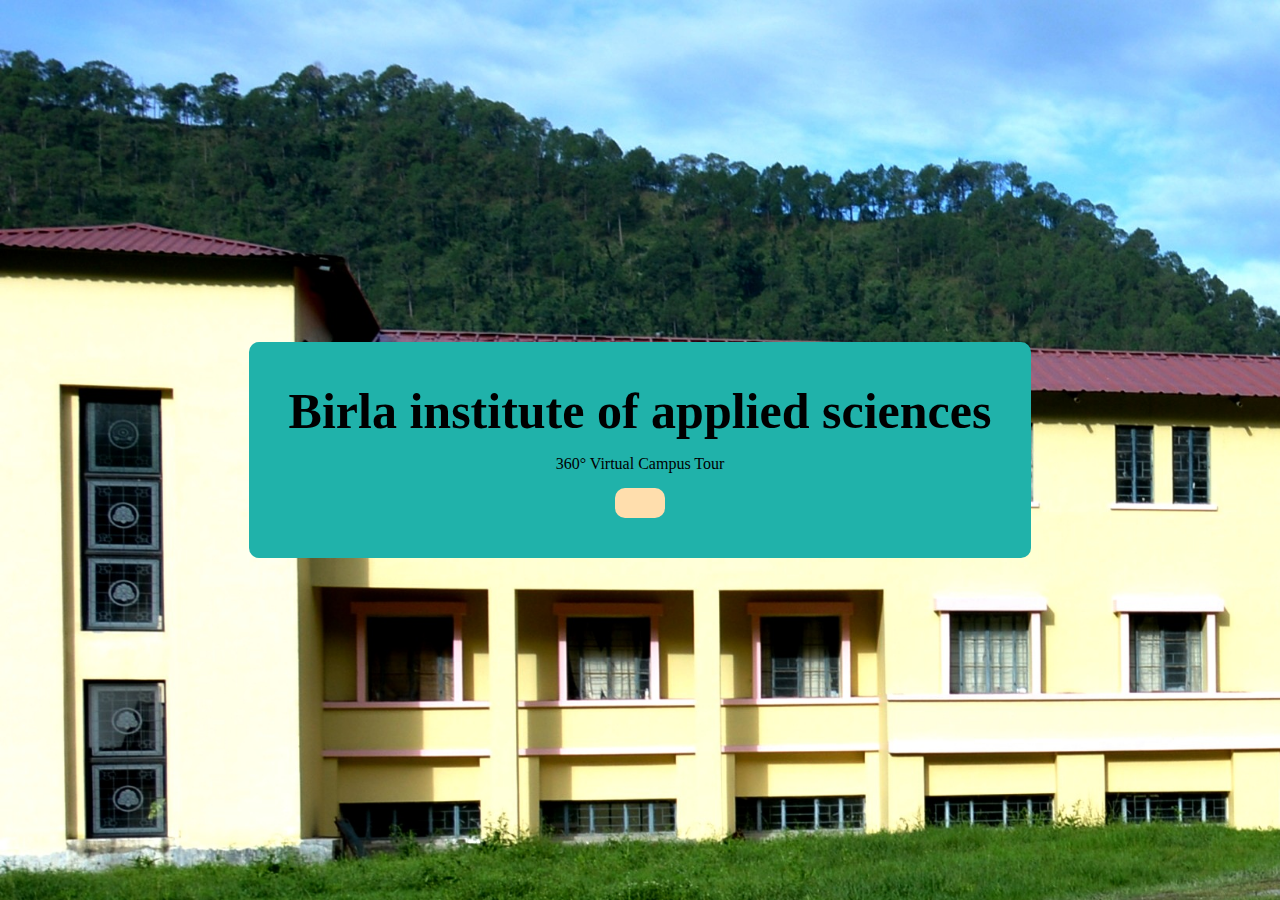
==== index.html @ 300da533 "add html css skeleton" ====
<!DOCTYPE html>
<html lang="en">
<head>
    <meta charset="UTF-8">
    <meta name="viewport" content="width=device-width, initial-scale=1.0">
    <title>Virtual Campus Tour</title>
  <link rel="stylesheet" href="style.css">
</head>
<body>
    <div class="container">
    <h1>Birla institute of applied sciences</h1>
    <p>360° Virtual Campus Tour</p>
    <button class="btn" id="btn">
      

    </button>
    </div>
    <script src="./script.js"></script>
</body>
</html>
---- style.css ----
@import url('https://fonts.googleapis.com/css2?family=Roboto:ital,wght@0,100..900;1,100..900&display=swap');
* {
    padding: 0;
    margin: 0;
    box-sizing: border-box;
}
html, body {
    height: 100%;
    width: 100%;
}

body{
     width: 100vw;
     height: 100vh;
     background-image: url(./Bias.jpeg);
     background-size: cover;
     background-repeat: no-repeat;
     background-attachment: fixed; 
     display: flex;
     align-items: center;
     justify-content: center;
     color:black;
     font-family: "ROBOTO" sans-serif;
}
.container{
    background-color:lightseagreen;
    padding: 40px;
    border-radius: 10px;
    display: flex;
    align-items: center;
    justify-content: center;
    flex-direction: column;
    gap: 15px;
}
.container h1{
    font-size: 50px;
    font-weight: 900;
  
}
 button{
    padding: 15px 25px;
    border-radius: 10px;
    border: none;
    background-color: navajowhite;
    color:black;
    font-size: 20px;
 }
 button:hover{
    background-color:plum;
 }
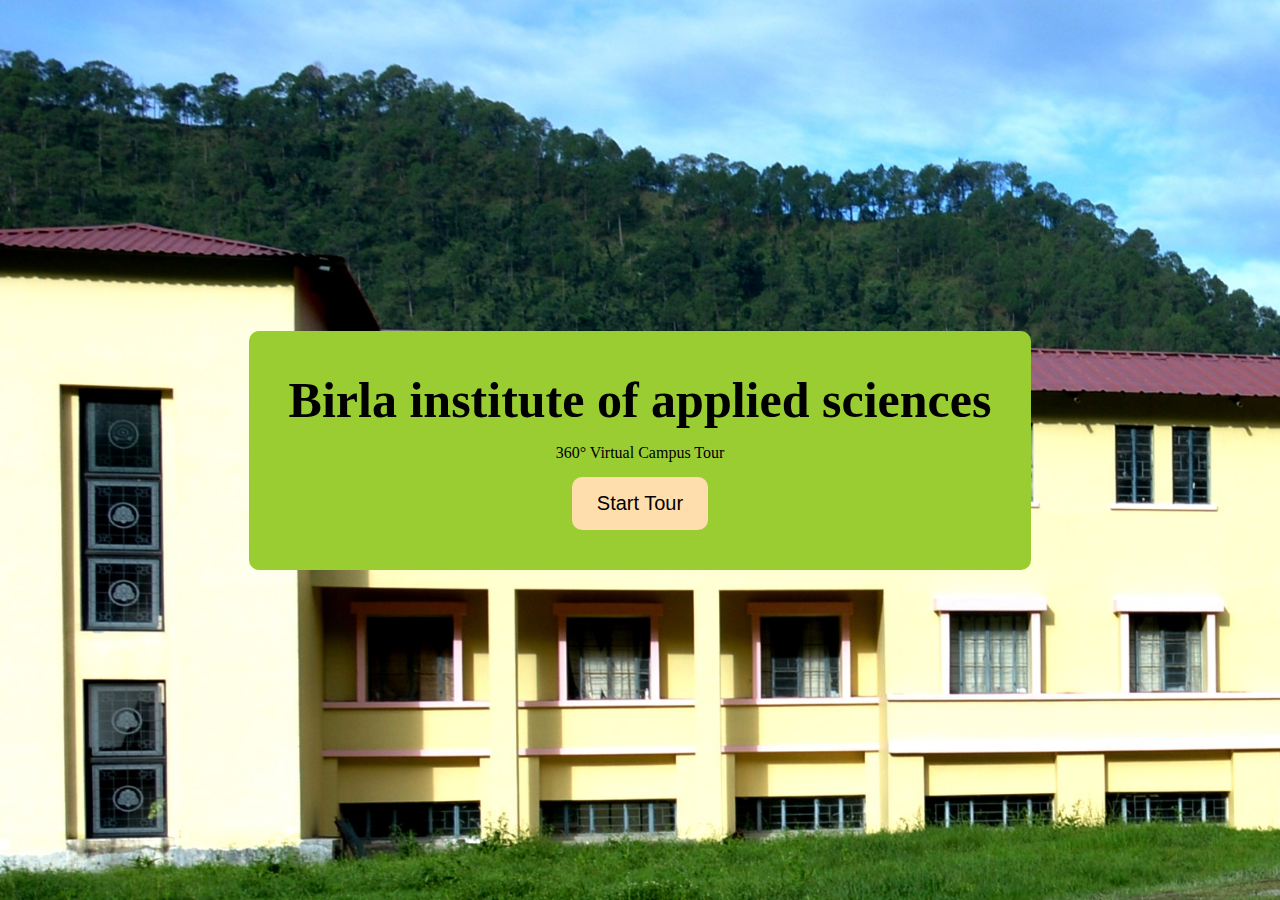
==== commit b2ecf5e6: "refined folder skeleton" ====
--- a/index.html
+++ b/index.html
@@ -11,6 +11,7 @@
     <h1>Birla institute of applied sciences</h1>
     <p>360° Virtual Campus Tour</p>
     <button class="btn" id="btn">
+    Start Tour
       
 
     </button>
--- a/style.css
+++ b/style.css
@@ -12,7 +12,7 @@
 body{
      width: 100vw;
      height: 100vh;
-     background-image: url(./Bias.jpeg);
+     background-image: url(./resources/Bias.jpeg);
      background-size: cover;
      background-repeat: no-repeat;
      background-attachment: fixed; 
@@ -23,7 +23,7 @@
      font-family: "ROBOTO" sans-serif;
 }
 .container{
-    background-color:lightseagreen;
+    background-color:yellowgreen;
     padding: 40px;
     border-radius: 10px;
     display: flex;
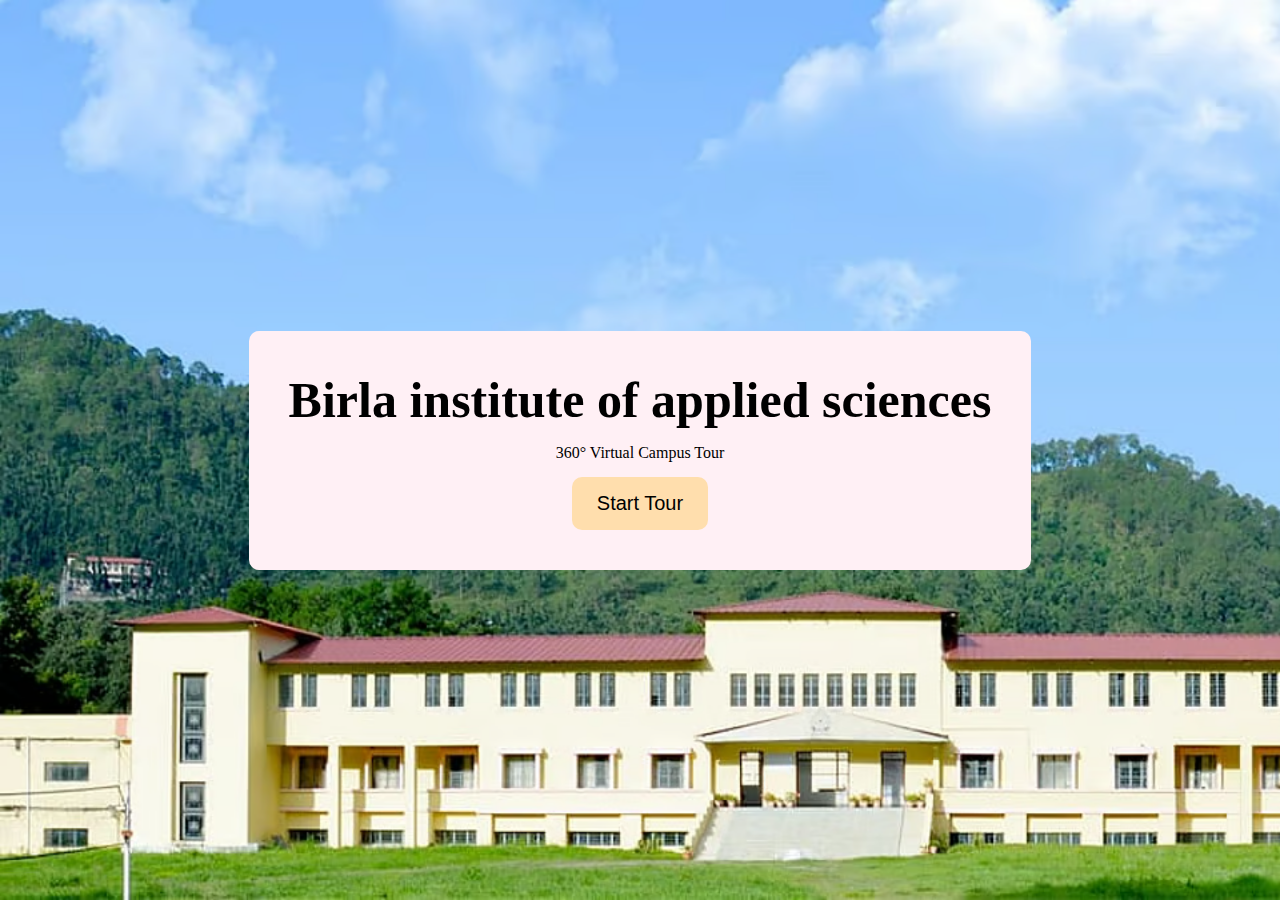
==== commit 9f86f886: "refined folder structure with images" ====
--- a/index.html
+++ b/index.html
@@ -4,7 +4,7 @@
     <meta charset="UTF-8">
     <meta name="viewport" content="width=device-width, initial-scale=1.0">
     <title>Virtual Campus Tour</title>
-  <link rel="stylesheet" href="style.css">
+  <link rel="stylesheet" href="./resources/css/index.css">
 </head>
 <body>
     <div class="container">
--- a/resources/css/index.css
+++ b/resources/css/index.css
@@ -0,0 +1,52 @@
+@import url('https://fonts.googleapis.com/css2?family=Roboto:ital,wght@0,100..900;1,100..900&display=swap');
+* {
+    padding: 0;
+    margin: 0;
+    box-sizing: border-box;
+}
+html, body {
+    height: 100%;
+    width: 100%;
+}
+
+body{
+     width: 100vw;
+     height: 100vh;
+     background-image: url(../images/college-1.avif);
+     background-size: cover;
+     background-repeat: no-repeat;
+     background-attachment: fixed; 
+     display: flex;
+     align-items: center;
+     justify-content: center;
+     color:black;
+     font-family: "ROBOTO" sans-serif;
+}
+.container{
+    background-color:lavenderblush; 
+    box-shadow:0cqmin;
+    padding: 40px;
+    border-radius: 10px;
+    display: flex;
+    align-items: center;
+    justify-content: center;
+    flex-direction: column;
+    gap: 15px;
+}
+.container h1{
+    font-size: 50px;
+    font-weight: 900;
+  
+}
+button{
+    padding: 15px 25px;
+    border-radius: 10px;
+    border: none;
+    background-color: navajowhite;
+    color:black;
+    font-size: 20px;
+ }
+ button:hover{
+    background-color:plum;
+ }
+ 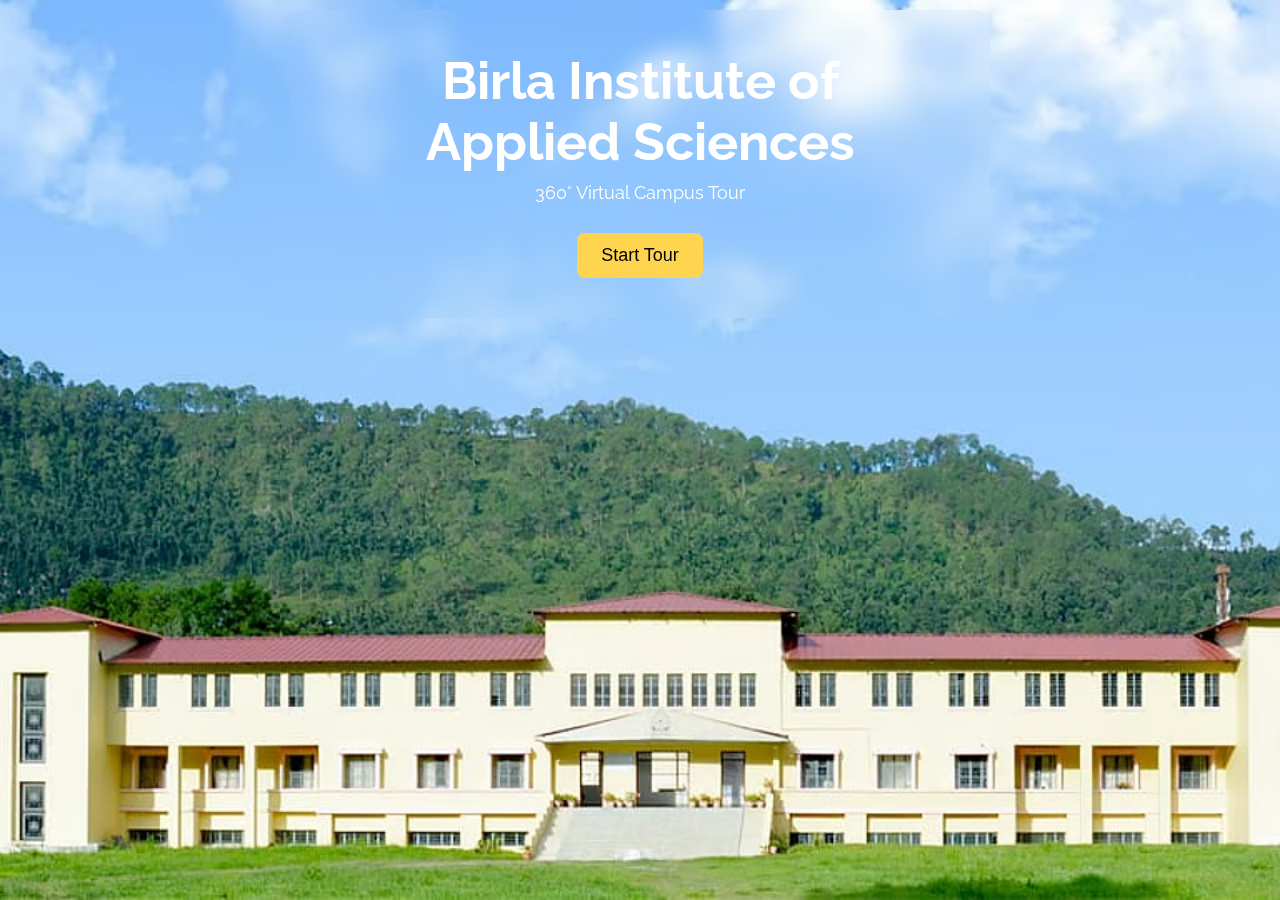
==== commit 4f9036ba: "tour page opens" ====
--- a/index.html
+++ b/index.html
@@ -5,16 +5,16 @@
     <meta name="viewport" content="width=device-width, initial-scale=1.0">
     <title>Virtual Campus Tour</title>
   <link rel="stylesheet" href="./resources/css/index.css">
+  <link href="https://fonts.googleapis.com/css2?family=Raleway:wght@300;400;600;800&display=swap" rel="stylesheet">
+
 </head>
 <body>
     <div class="container">
-    <h1>Birla institute of applied sciences</h1>
+    <h1>Birla Institute of Applied Sciences</h1>
     <p>360° Virtual Campus Tour</p>
-    <button class="btn" id="btn">
-    Start Tour
-      
-
-    </button>
+    <a href="./tour.html">
+    <button class="btn" id="btn"> Start Tour</button>
+  </a>
     </div>
     <script src="./script.js"></script>
 </body>
--- a/resources/css/index.css
+++ b/resources/css/index.css
@@ -1,52 +1,83 @@
-@import url('https://fonts.googleapis.com/css2?family=Roboto:ital,wght@0,100..900;1,100..900&display=swap');
+@import url('https://fonts.googleapis.com/css2?family=Raleway:wght@400;700&display=swap');
 * {
-    padding: 0;
-    margin: 0;
-    box-sizing: border-box;
-}
-html, body {
-    height: 100%;
-    width: 100%;
+  margin: 0;
+  padding: 0;
+  box-sizing: border-box;
 }
 
-body{
-     width: 100vw;
-     height: 100vh;
-     background-image: url(../images/college-1.avif);
-     background-size: cover;
-     background-repeat: no-repeat;
-     background-attachment: fixed; 
-     display: flex;
-     align-items: center;
-     justify-content: center;
-     color:black;
-     font-family: "ROBOTO" sans-serif;
+body, html {
+  height: 100%;
+  font-family: 'Raleway', sans-serif;
 }
-.container{
-    background-color:lavenderblush; 
-    box-shadow:0cqmin;
-    padding: 40px;
-    border-radius: 10px;
-    display: flex;
-    align-items: center;
-    justify-content: center;
-    flex-direction: column;
-    gap: 15px;
+
+body {
+  background-image: url('../images/college-1.avif');
+  background-size: cover;
+  background-repeat: no-repeat;
+  background-position: center;
+  background-attachment: fixed;
+  display: flex;
+  align-items: flex-start;
+  justify-content: center;
+  padding-top: 10px;
+
+  position: relative;
+  color: #fff;
 }
-.container h1{
-    font-size: 50px;
-    font-weight: 900;
-  
+
+.overlay {
+  position: absolute;
+  width: 100%;
+  height: 100%;
+  background-color: rgba(0, 0, 0, 0.4);
+  z-index: 0;
 }
-button{
-    padding: 15px 25px;
-    border-radius: 10px;
-    border: none;
-    background-color: navajowhite;
-    color:black;
-    font-size: 20px;
- }
- button:hover{
-    background-color:plum;
- }
- +
+.container {
+  position: relative;
+  z-index: 1;
+  background-color: rgba(255, 255, 255, 0.1);
+  padding: 40px 60px;
+  border-radius: 15px;
+  backdrop-filter: blur(10px);
+  text-align: center;
+  color: white;
+  max-width: 700px;
+  box-shadow: 0 8px 30px rgba(0, 0, 0, 0.5);
+  background-color: transparent;  
+  background-image: none;  
+  box-shadow: none;
+}
+
+.logo {
+  width: 100px;
+  margin-bottom: 20px;
+  border-radius: 50%;
+  box-shadow: 0 4px 12px rgba(0, 0, 0, 0.3);
+}
+
+.container h1 {
+  font-size: 52px;
+  font-weight: 700;
+  margin-bottom: 10px;
+}
+
+.container p {
+  font-size: 18px;
+  margin-bottom: 30px;
+}
+
+.btn {
+  padding: 12px 24px;
+  border-radius: 8px;
+  background-color: #ffd54f;
+  border: none;
+  font-size: 18px;
+  cursor: pointer;
+  transition: all 0.3s ease;
+}
+
+.btn:hover {
+  background-color: #ffb300;
+  transform: scale(1.05);
+}
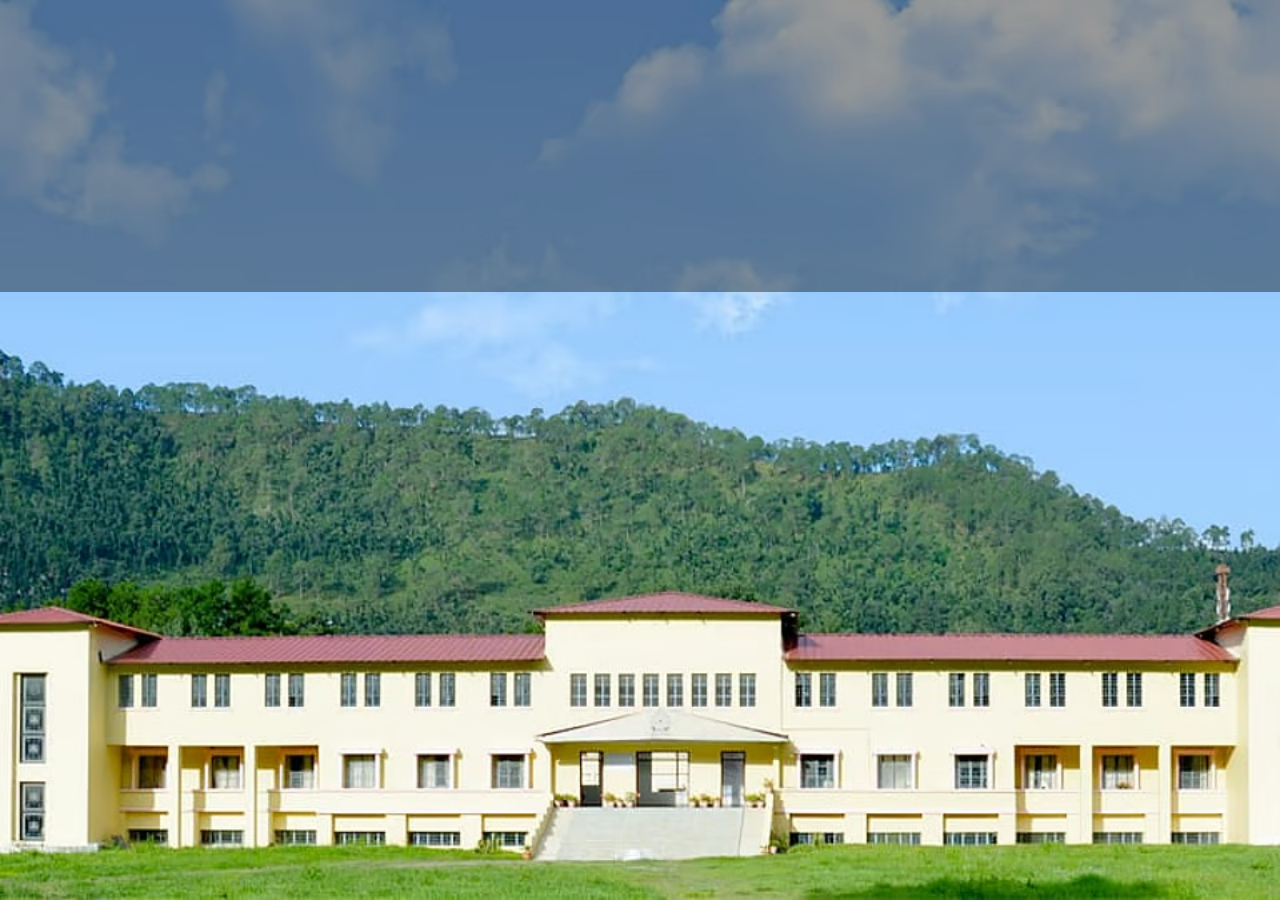
==== commit aa99f173: "added birla logo" ====
--- a/index.html
+++ b/index.html
@@ -1,21 +1,20 @@
 <!DOCTYPE html>
 <html lang="en">
 <head>
-    <meta charset="UTF-8">
-    <meta name="viewport" content="width=device-width, initial-scale=1.0">
-    <title>Virtual Campus Tour</title>
-  <link rel="stylesheet" href="./resources/css/index.css">
-  <link href="https://fonts.googleapis.com/css2?family=Raleway:wght@300;400;600;800&display=swap" rel="stylesheet">
-
+  <meta charset="UTF-8" />
+  <meta name="viewport" content="width=device-width, initial-scale=1.0" />
+  <title>Virtual Campus Tour</title>
+  <link rel="stylesheet" href="./resources/css/index.css" />
+  <link href="https://fonts.googleapis.com/css2?family=Raleway:wght@300;400;600;800&display=swap" rel="stylesheet" />
 </head>
 <body>
-    <div class="container">
+  <div class="overlay"></div>
+  <div class="container">
     <h1>Birla Institute of Applied Sciences</h1>
     <p>360° Virtual Campus Tour</p>
     <a href="./tour.html">
-    <button class="btn" id="btn"> Start Tour</button>
-  </a>
-    </div>
-    <script src="./script.js"></script>
+      <button class="btn">Start Tour</button>
+    </a>
+  </div>
 </body>
-</html>+</html>
--- a/resources/css/index.css
+++ b/resources/css/index.css
@@ -1,13 +1,15 @@
 @import url('https://fonts.googleapis.com/css2?family=Raleway:wght@400;700&display=swap');
+
 * {
   margin: 0;
   padding: 0;
   box-sizing: border-box;
 }
 
-body, html {
-  height: 100%;
-  font-family: 'Raleway', sans-serif;
+html, body {
+  height: 1000%
+  font-family 'Raleway', sans-serif;
+  overflow: hidden;
 }
 
 body {
@@ -17,67 +19,83 @@
   background-position: center;
   background-attachment: fixed;
   display: flex;
-  align-items: flex-start;
   justify-content: center;
-  padding-top: 10px;
-
+  align-items: center;
+  color: #fff;
   position: relative;
-  color: #fff;
 }
 
 .overlay {
   position: absolute;
   width: 100%;
   height: 100%;
-  background-color: rgba(0, 0, 0, 0.4);
+  background: rgba(0, 0, 0, 0.4);
   z-index: 0;
 }
 
+/* Container animation */
 .container {
   position: relative;
   z-index: 1;
   background-color: rgba(255, 255, 255, 0.1);
-  padding: 40px 60px;
-  border-radius: 15px;
-  backdrop-filter: blur(10px);
+  padding: 60px 70px;
+  border-radius: 20px;
+  backdrop-filter: blur(12px);
   text-align: center;
-  color: white;
-  max-width: 700px;
-  box-shadow: 0 8px 30px rgba(0, 0, 0, 0.5);
-  background-color: transparent;  
-  background-image: none;  
-  box-shadow: none;
+  box-shadow: 0 12px 35px rgba(0, 0, 0, 0.5);
+  animation: moveUp 1.5s ease-out forwards;
+  opacity: 0;
 }
 
-.logo {
-  width: 100px;
-  margin-bottom: 20px;
-  border-radius: 50%;
-  box-shadow: 0 4px 12px rgba(0, 0, 0, 0.3);
+/* Heading */
+.container h1 {
+  font-size: 48px;
+  font-weight: 800;
+  margin-bottom: 15px;
 }
 
-.container h1 {
-  font-size: 52px;
-  font-weight: 700;
-  margin-bottom: 10px;
-}
-
+/* Subtext */
 .container p {
-  font-size: 18px;
+  font-size: 20px;
+  font-weight: 500;
   margin-bottom: 30px;
 }
 
+/* Button */
 .btn {
-  padding: 12px 24px;
-  border-radius: 8px;
+  padding: 14px 28px;
+  font-size: 18px;
+  border-radius: 10px;
+  border: none;
   background-color: #ffd54f;
-  border: none;
-  font-size: 18px;
+  color: #333;
   cursor: pointer;
   transition: all 0.3s ease;
+  animation: pulse 2s infinite;
 }
 
 .btn:hover {
   background-color: #ffb300;
   transform: scale(1.05);
 }
+
+/* Animations */
+@keyframes moveUp {
+  0% {
+    opacity: 0;
+    transform: translateY(100px);
+  }
+  100% {
+    opacity: 1;
+    transform: translateY(-100px);
+  }
+}
+
+@keyframes pulse {
+  0%, 100% {
+    transform: scale(1);
+  }
+  50% {
+    transform: scale(1.05);
+  }
+}
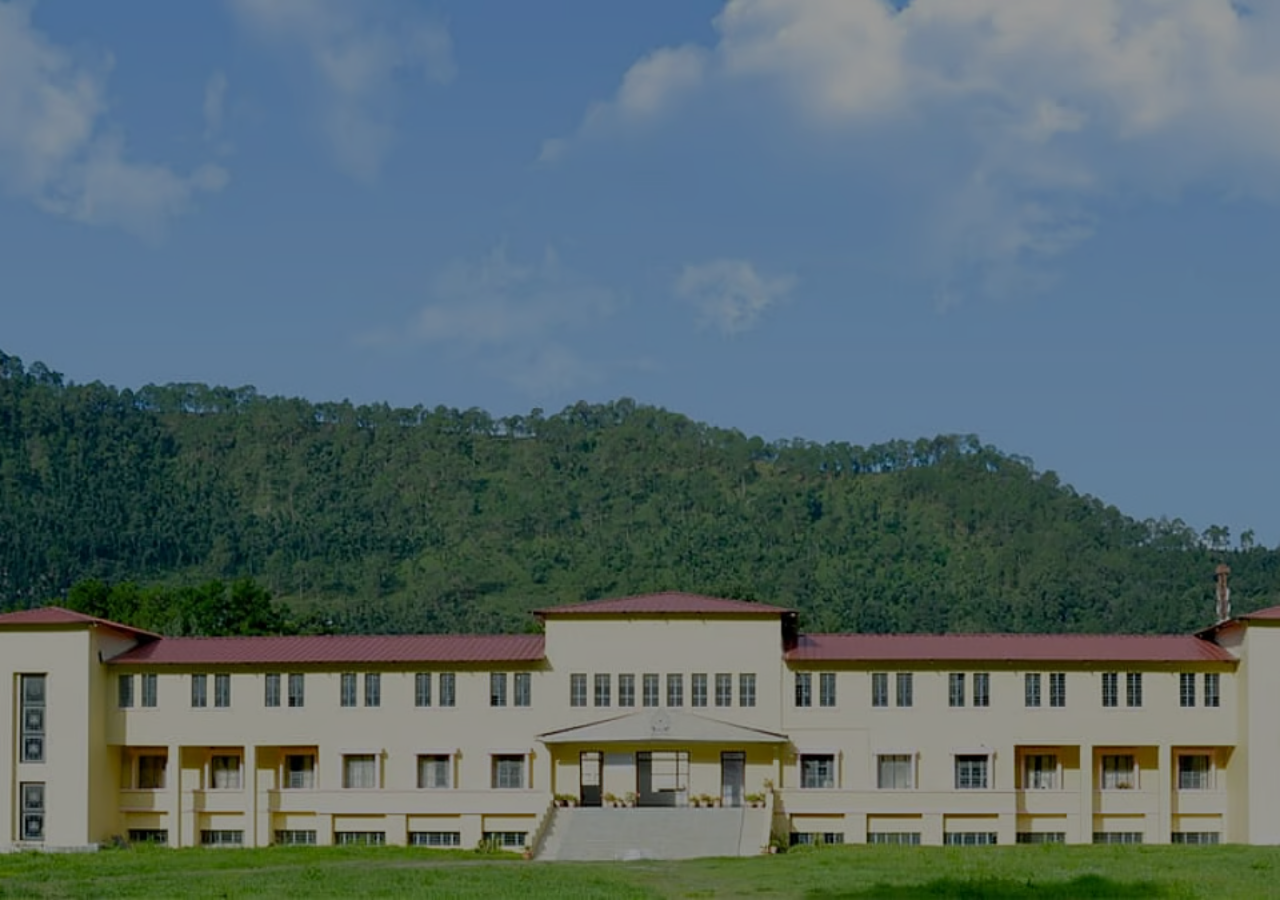
==== commit 1075699b: "changes in homepage made it animated" ====
--- a/index.html
+++ b/index.html
@@ -14,6 +14,8 @@
     <p>360° Virtual Campus Tour</p>
     <a href="./tour.html">
       <button class="btn">Start Tour</button>
+      <h2 class="typed-text"></h2>
+    </h2>
     </a>
   </div>
 </body>
--- a/resources/css/index.css
+++ b/resources/css/index.css
@@ -7,8 +7,9 @@
 }
 
 html, body {
-  height: 1000%
-  font-family 'Raleway', sans-serif;
+  height: 100%;
+  width: 100%;
+  font-family: 'Raleway', sans-serif;
   overflow: hidden;
 }
 
@@ -21,8 +22,8 @@
   display: flex;
   justify-content: center;
   align-items: center;
+  position: relative;
   color: #fff;
-  position: relative;
 }
 
 .overlay {
@@ -33,35 +34,33 @@
   z-index: 0;
 }
 
-/* Container animation */
 .container {
-  position: relative;
+  position: absolute;
   z-index: 1;
-  background-color: rgba(255, 255, 255, 0.1);
-  padding: 60px 70px;
+  background-color: rgba(0, 0, 0, 0);
+  padding: 60px 80px;
   border-radius: 20px;
   backdrop-filter: blur(12px);
   text-align: center;
-  box-shadow: 0 12px 35px rgba(0, 0, 0, 0.5);
-  animation: moveUp 1.5s ease-out forwards;
+  box-shadow:0 8px 30px rgba(0, 0, 0, 0.3);
+  transform: scale(0.5) translateY(0);
   opacity: 0;
+  animation: zoomSlide 2s ease forwards;
 }
 
-/* Heading */
 .container h1 {
   font-size: 48px;
   font-weight: 800;
   margin-bottom: 15px;
+  
 }
 
-/* Subtext */
 .container p {
   font-size: 20px;
   font-weight: 500;
   margin-bottom: 30px;
 }
 
-/* Button */
 .btn {
   padding: 14px 28px;
   font-size: 18px;
@@ -77,17 +76,18 @@
 .btn:hover {
   background-color: #ffb300;
   transform: scale(1.05);
+  box-shadow: 0 0 15px #ffd54f80;
 }
 
-/* Animations */
-@keyframes moveUp {
+/* Animation */
+@keyframes zoomSlide {
   0% {
+    transform: scale(0.3) translateY(0px);
     opacity: 0;
-    transform: translateY(100px);
   }
   100% {
+    transform: scale(1) translateY(-60px); /* just a little upward */
     opacity: 1;
-    transform: translateY(-100px);
   }
 }
 
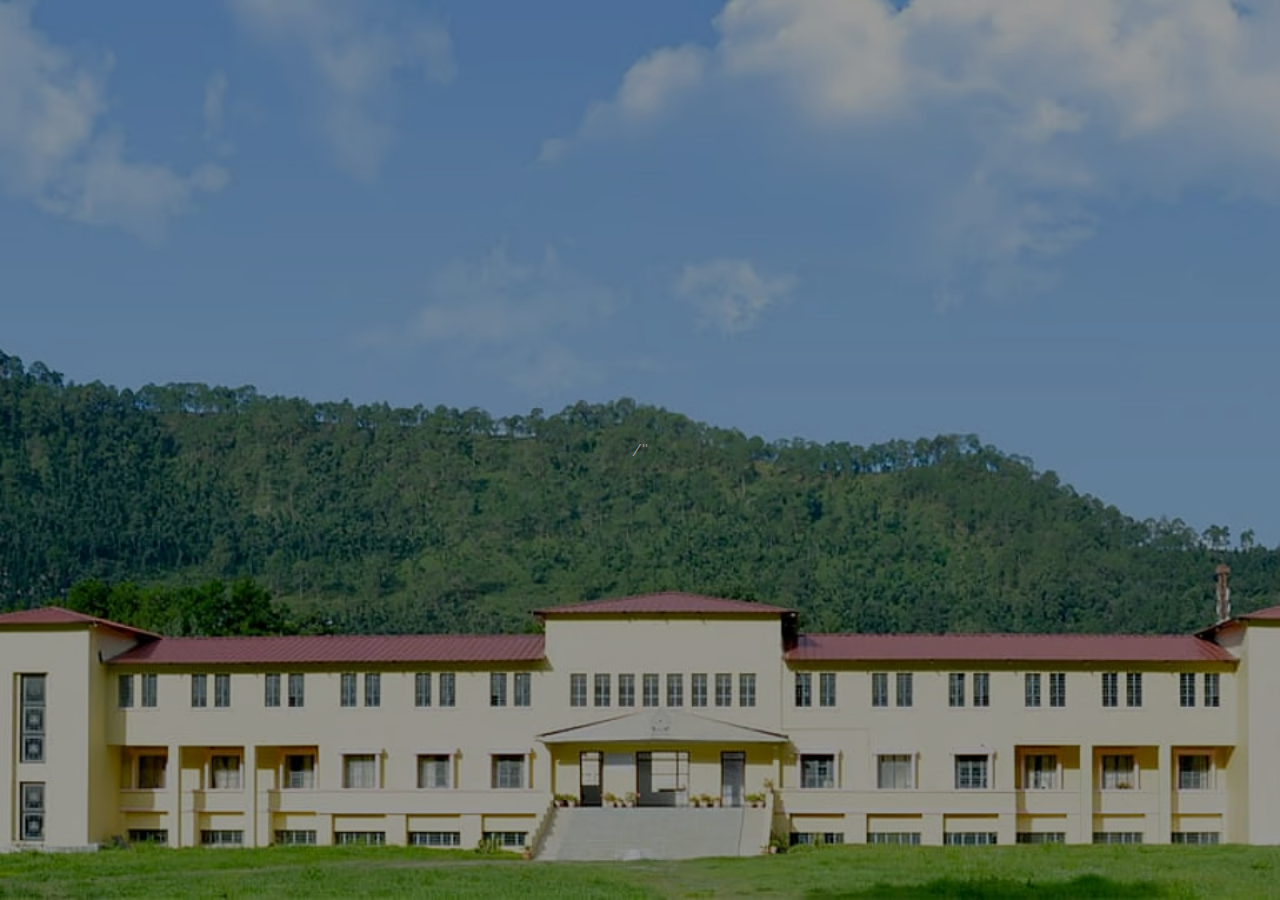
==== commit 67291e5a: "hogyaaa" ====
--- a/index.html
+++ b/index.html
@@ -19,4 +19,4 @@
     </a>
   </div>
 </body>
-</html>
+</html>/''
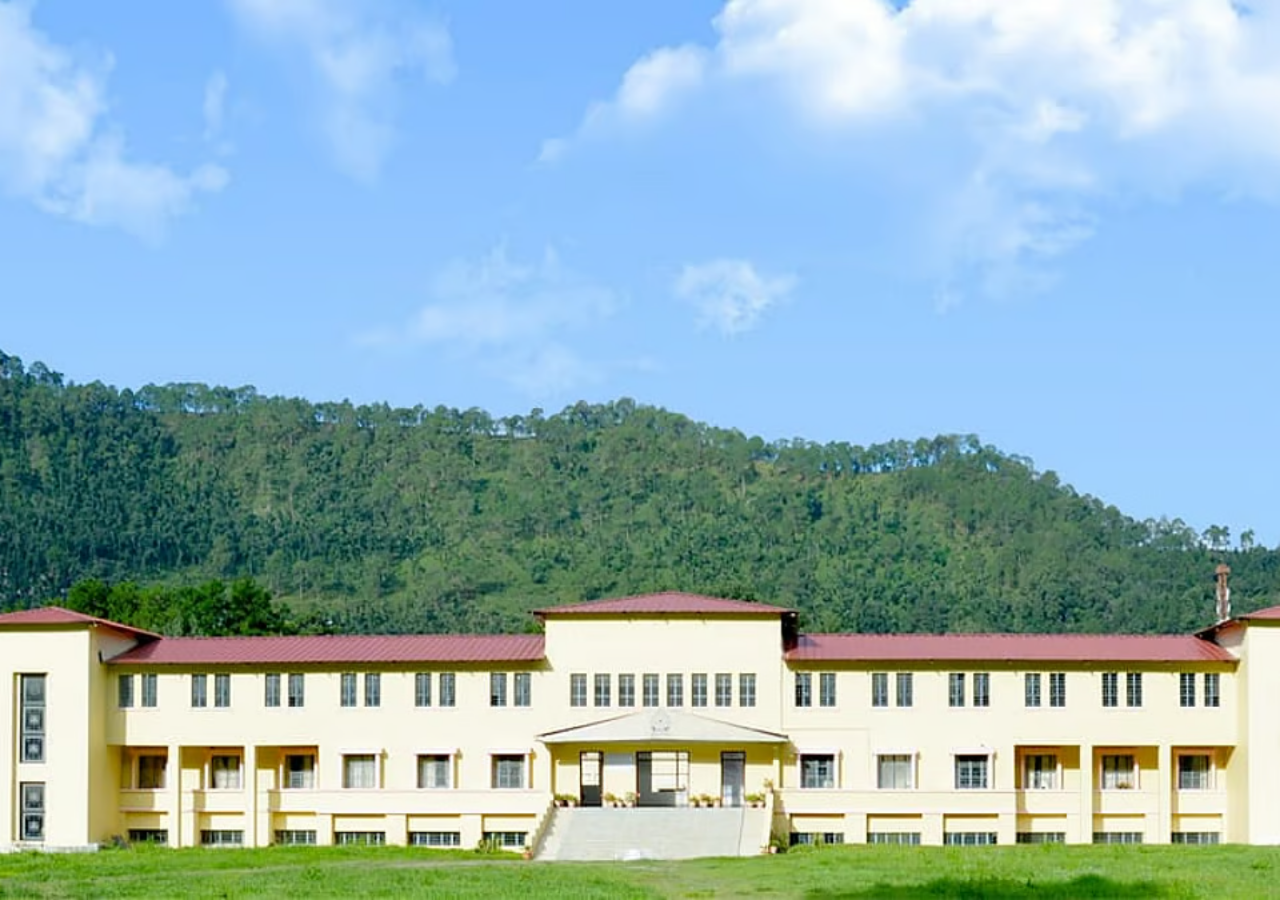
==== commit 8f150244: "slight change in button" ====
--- a/index.html
+++ b/index.html
@@ -8,10 +8,10 @@
   <link href="https://fonts.googleapis.com/css2?family=Raleway:wght@300;400;600;800&display=swap" rel="stylesheet" />
 </head>
 <body>
-  <div class="overlay"></div>
   <div class="container">
     <h1>Birla Institute of Applied Sciences</h1>
     <p>360° Virtual Campus Tour</p>
+    <div style="height: 30px;"></div>
     <a href="./tour.html">
       <button class="btn">Start Tour</button>
       <h2 class="typed-text"></h2>
@@ -19,4 +19,4 @@
     </a>
   </div>
 </body>
-</html>/''
+</html>
--- a/resources/css/index.css
+++ b/resources/css/index.css
@@ -7,7 +7,7 @@
 }
 
 html, body {
-  height: 100%;
+  height: 90%;
   width: 100%;
   font-family: 'Raleway', sans-serif;
   overflow: hidden;
@@ -26,26 +26,19 @@
   color: #fff;
 }
 
-.overlay {
-  position: absolute;
-  width: 100%;
-  height: 100%;
-  background: rgba(0, 0, 0, 0.4);
-  z-index: 0;
-}
 
 .container {
   position: absolute;
   z-index: 1;
-  background-color: rgba(0, 0, 0, 0);
+  background-color: rgba(0, 0, 0, 0.1);
   padding: 60px 80px;
   border-radius: 20px;
   backdrop-filter: blur(12px);
   text-align: center;
-  box-shadow:0 8px 30px rgba(0, 0, 0, 0.3);
-  transform: scale(0.5) translateY(0);
+  box-shadow:rgba(0, 0, 0, 0.4);
+  transform: scale(0.8) translateY(0);
   opacity: 0;
-  animation: zoomSlide 2s ease forwards;
+  animation: zoomSlide 3s ease forwards;
 }
 
 .container h1 {
@@ -58,7 +51,7 @@
 .container p {
   font-size: 20px;
   font-weight: 500;
-  margin-bottom: 30px;
+  margin-bottom: 30x;
 }
 
 .btn {
@@ -82,11 +75,11 @@
 /* Animation */
 @keyframes zoomSlide {
   0% {
-    transform: scale(0.3) translateY(0px);
+    transform: scale(1) translateY(1px);
     opacity: 0;
   }
   100% {
-    transform: scale(1) translateY(-60px); /* just a little upward */
+    transform: scale(1) translateY(-60px); 
     opacity: 1;
   }
 }
@@ -96,6 +89,6 @@
     transform: scale(1);
   }
   50% {
-    transform: scale(1.05);
+    transform: scale(1.09);
   }
 }
